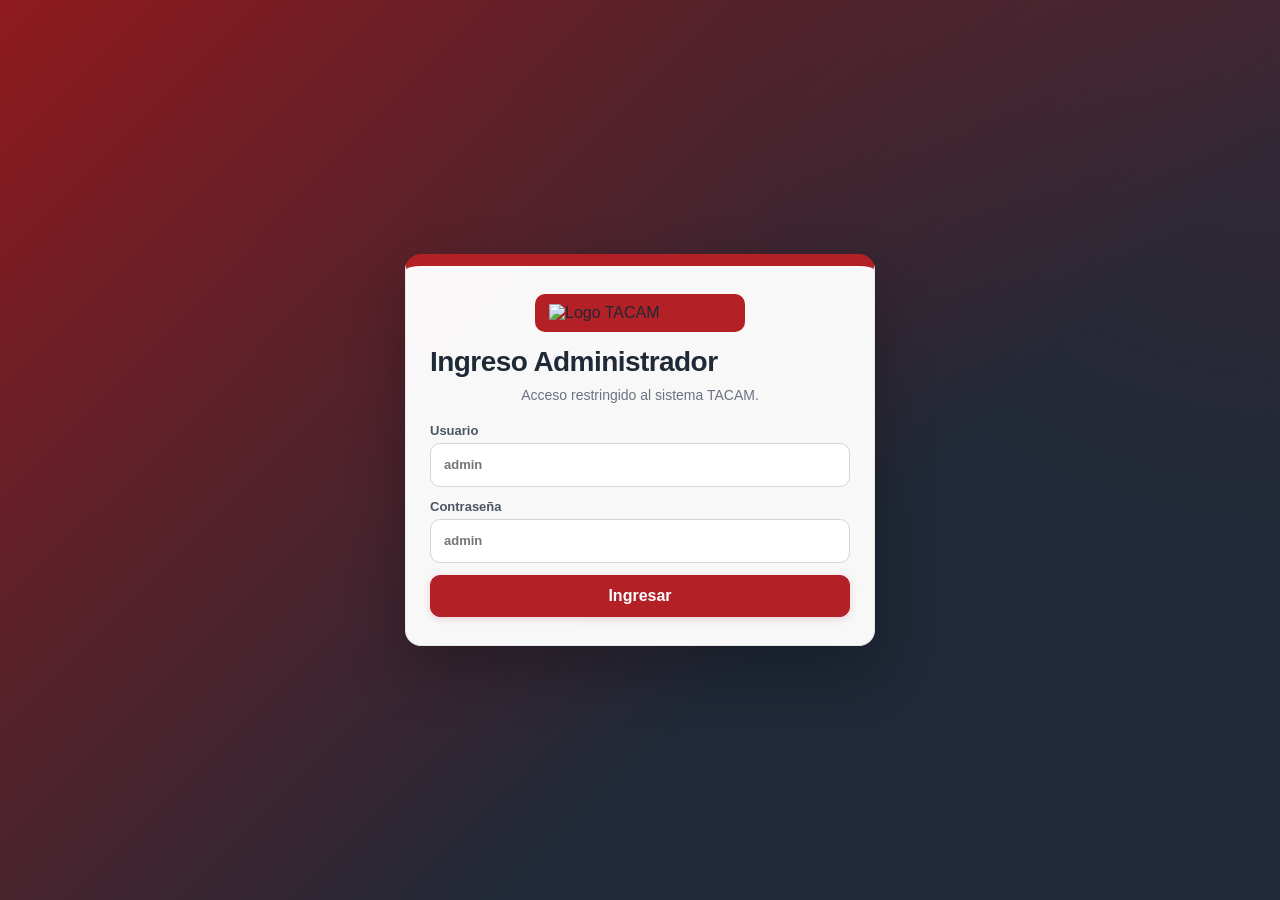
==== index.html @ b2a4c937 "Restringir contactos visitados para abogadas y usar duración manual" ====
<!doctype html>
<html lang="es">
<head>
  <meta charset="UTF-8" />
  <meta name="viewport" content="width=device-width, initial-scale=1.0" />
  <meta name="theme-color" content="#b21f3a" />
  <link rel="manifest" href="manifest.webmanifest" />
  <link rel="icon" type="image/svg+xml" href="assets/logo-color.svg" />
  <link rel="shortcut icon" href="assets/logo-color.svg" />
  <link rel="apple-touch-icon" href="assets/logo-color.svg" />
  <title>TACAM | Reservas Oficina Jurídica</title>
  <link rel="stylesheet" href="styles.css" />
</head>
<body>
  <section id="login-screen" class="login-screen">
    <div class="login-panel">
      <img src="https://tacam.cl/wp-content/uploads/2023/11/logo-tacam-1-registrad-blancoo_.png" alt="Logo TACAM" class="brand-logo" />
      <h2 class="brand-title"><span>Ingreso Administrador</span></h2>
      <p>Acceso restringido al sistema TACAM.</p>
      <form id="login-form" class="grid">
        <label>Usuario <input name="username" required autocomplete="username" placeholder="admin" /></label>
        <label>Contraseña <input name="password" type="password" required autocomplete="current-password" placeholder="admin" /></label>
        <button type="submit">Ingresar</button>
      </form>
      <p id="login-error" class="login-error" hidden>Credenciales inválidas. Usa admin/admin.</p>
    </div>
  </section>

  <div id="app-shell" hidden>
    <header class="topbar">
      <img src="https://tacam.cl/wp-content/uploads/2023/11/logo-tacam-1-registrad-blancoo_.png" alt="Logo TACAM" class="brand-logo" />
      <div>
        <h1 class="brand-title white"><span>Sistema de Reservas</span></h1>
        <p>Reserva de personas para atención en oficina de abogados</p>
        <span class="version-badge">Versión 4</span>
      </div>
      <div class="header-clock" aria-live="polite">
        <small>Hora local Chile</small>
        <strong id="chile-clock">--:--:--</strong>
        <small id="sync-indicator" class="sync-indicator">Sincronización: pendiente</small>
      </div>
    </header>

    <main>
      <nav class="module-tabs" aria-label="Módulos TACAM">
        <button type="button" class="module-tab active" data-module-tab="create">Ingreso de Contacto</button>
        <button type="button" class="module-tab" data-module-tab="agenda">Agendamiento</button>
        <button type="button" class="module-tab" data-module-tab="bookings">Contratos / No contratados</button>
        <button type="button" class="module-tab" data-module-tab="prison-visits">Visitas a la Cárcel</button>
        <button type="button" class="module-tab" data-module-tab="imputados">Imputados / No imputados</button>
        <button type="button" class="module-tab" data-module-tab="lawyers">Perfiles de Abogados</button>
        <button type="button" class="module-tab" data-module-tab="reports">Reportes y Gráficos</button>
        <button type="button" class="module-tab" data-module-tab="clients">Editar Contactos</button>
      </nav>

      <section class="card module-panel active" data-module-panel="create">
        <h2>Base de datos</h2>
        <h3>1) Guardar datos</h3>
        <form id="client-form" class="grid">
          <label>Nombre de la persona <input name="name" required /></label>
          <label>RUT <input name="rut" required placeholder="12.345.678-9" maxlength="12" /></label>
          <label>Teléfono <input name="phone" placeholder="+56912345678" maxlength="12" /></label>
          <label>Correo <input name="email" type="email" placeholder="contacto@correo.com" /></label>
          <label class="full">Dirección <input name="address" required placeholder="Calle, número, comuna..." /></label>
          <label>Situación
            <select name="imputadoStatus" required>
              <option value="no_imputado">No imputado</option>
              <option value="imputado">Imputado</option>
            </select>
          </label>
          <label class="imputado-prison-field" hidden>¿Está en la cárcel?
            <select name="inPrison">
              <option value="no">No</option>
              <option value="si">Sí</option>
            </select>
          </label>
          <label class="imputado-module-field" hidden>Módulo
            <input name="imputadoModule" placeholder="Ej: Módulo 12" />
          </label>
          <p class="full representative-create-field muted" hidden><strong>Agregar representante</strong></p>
          <label class="representative-create-field" hidden>Nombre representante <input name="representativeName" /></label>
          <label class="representative-create-field" hidden>Apellido representante <input name="representativeLastName" /></label>
          <label class="representative-create-field" hidden>RUT representante <input name="representativeRut" maxlength="12" placeholder="12.345.678-9" /></label>
          <label class="representative-create-field" hidden>Teléfono representante <input name="representativePhone" maxlength="12" placeholder="+56912345678" /></label>
          <label class="representative-create-field" hidden>Correo representante <input name="representativeEmail" type="email" placeholder="representante@correo.com" /></label>
          <label class="representative-create-field" hidden>Modulo <input name="representativeModulo" /></label>
          <label class="full representative-create-field" hidden>Dirección representante <input name="representativeAddress" /></label>
          <button type="submit">Guardar datos</button>
        </form>

        <div class="table-wrap">
          <table>
            <thead><tr><th>Nombre</th><th>RUT</th><th>Teléfono</th><th>Correo</th><th>Dirección</th><th>Situación</th><th>Representante</th></tr></thead>
            <tbody id="clients-body"></tbody>
          </table>
        </div>
        <button id="clients-show-more" type="button" class="switch-btn" hidden>Mostrar más</button>

        <h3>2) Agendar desde contactos guardados</h3>
        <form id="booking-form" class="grid">
          <label class="full">Buscar contacto
            <input id="client-search" placeholder="Buscar por nombre, RUT o teléfono..." />
          </label>
          <div id="client-search-results" class="search-results full" aria-live="polite"></div>
          <p id="client-selected-label" class="muted full">Contacto seleccionado: ninguno</p>
          <input id="client-id-selected" name="clientId" type="hidden" required />
          <label>Nombre contacto <input id="selected-client-name" readonly placeholder="Se completa al seleccionar contacto" /></label>
          <label>RUT contacto <input id="selected-client-rut" readonly /></label>
          <label>Teléfono contacto <input id="selected-client-phone" readonly /></label>
          <label>Correo contacto <input id="selected-client-email" readonly /></label>
          <label class="full">Dirección contacto <input id="selected-client-address" readonly /></label>
          <label>Situación
            <select name="bookingImputadoStatus" required>
              <option value="no_imputado">No imputado</option>
              <option value="imputado">Imputado</option>
            </select>
          </label>
          <label class="booking-imputado-prison-field" hidden>¿Está en la cárcel?
            <select name="bookingInPrison">
              <option value="no">No</option>
              <option value="si">Sí</option>
            </select>
          </label>
          <label class="representative-booking-field" hidden>Nombre representante <input name="bookingRepresentativeName" /></label>
          <label class="representative-booking-field" hidden>Apellido representante <input name="bookingRepresentativeLastName" /></label>
          <label class="representative-booking-field" hidden>RUT representante <input name="bookingRepresentativeRut" maxlength="12" placeholder="12.345.678-9" /></label>
          <label class="representative-booking-field" hidden>Teléfono representante <input name="bookingRepresentativePhone" maxlength="12" placeholder="+56912345678" /></label>
          <label class="representative-booking-field" hidden>Correo representante <input name="bookingRepresentativeEmail" type="email" placeholder="representante@correo.com" /></label>
          <label class="full representative-booking-field" hidden>Dirección representante <input name="bookingRepresentativeAddress" /></label>
          <label class="representative-booking-field" hidden>Modulo <input name="modulo" /></label>
          <label>Materia
            <select name="matter" required>
              <option value="">Seleccione materia</option>
              <option value="Familia">Familia</option>
              <option value="Penal">Penal</option>
              <option value="Policía local">Policía local</option>
            </select>
          </label>
          <label>Fecha de reserva <input name="date" type="date" required /></label>
          <label>Hora de reserva <input name="time" type="time" required /></label>
          <label>Abogado asignado
            <select name="assignedTo">
              <option value="">Seleccione</option>
            </select>
          </label>
          <label class="full checkbox-inline consent-box">
            <input name="hiredLawyer" type="checkbox" checked /> Contrató abogada (si se desmarca, pasa a no contratados)
          </label>
          <label class="full">Motivo de consulta <textarea name="notes" rows="3" placeholder="Detalle del caso..."></textarea></label>
          <label class="full checkbox-inline consent-box">
            <input name="notificationsConsent" type="checkbox" /> Contacto consiente el recibir mensajes de WhatsApp y correos.
          </label>
          <button type="submit">Guardar reserva</button>
        </form>
      </section>

      <section class="card module-panel" data-module-panel="imputados">
        <h2>Módulo de Imputados y No imputados</h2>
        <p class="muted">Gestiona imputado/no imputado, representante, cambio de abogada/estado y acceso rápido para agendar visita.</p>
        <h3>Imputados</h3>
        <div class="table-wrap">
          <table>
            <thead><tr><th>Contacto</th><th>Tipo</th><th>Representante</th><th>Contrató</th><th>Visita cárcel</th><th>Abogada</th><th>Estado</th><th>Acciones</th></tr></thead>
            <tbody id="imputados-body"></tbody>
          </table>
        </div>
        <h3>No imputados</h3>
        <div class="table-wrap">
          <table>
            <thead><tr><th>Contacto</th><th>Tipo</th><th>Representante</th><th>Contrató</th><th>Visita cárcel</th><th>Abogada</th><th>Estado</th><th>Acciones</th></tr></thead>
            <tbody id="no-imputados-body"></tbody>
          </table>
        </div>
        <h3>En la cárcel</h3>
        <div class="table-wrap">
          <table>
            <thead><tr><th>Contacto</th><th>Módulo</th><th>Representante</th><th>Seleccionar representante</th><th>Acciones</th></tr></thead>
            <tbody id="prison-imputados-body"></tbody>
          </table>
        </div>
      </section>

      <section class="card module-panel" data-module-panel="clients">
        <h2>Editar datos de contacto</h2>
        <form id="client-edit-form" class="grid">
          <label class="full">Contacto
            <select id="client-edit-select" name="clientId" required>
              <option value="">Seleccione un contacto</option>
            </select>
          </label>
          <label>Nombre <input name="name" required /></label>
          <label>RUT <input name="rut" required maxlength="12" /></label>
          <label>Teléfono <input name="phone" maxlength="12" /></label>
          <label>Correo <input name="email" type="email" /></label>
          <label class="full">Dirección <input name="address" required /></label>
          <label>Situación
            <select name="imputadoStatus" required>
              <option value="no_imputado">No imputado</option>
              <option value="imputado">Imputado</option>
            </select>
          </label>
         <label class="imputado-prison-field" hidden>
  ¿Está en la cárcel?
  <select name="inPrison">
    <option value="no">No</option>
    <option value="si">Sí</option>
  </select>
</label>

<label class="imputado-module-field" hidden>
  Módulo
  <input name="imputadoModule" placeholder="Ej: Módulo 12" />
</label>
          <label class="representative-edit-field" hidden>Nombre representante <input name="representativeName" /></label>
          <label class="representative-edit-field" hidden>Apellido representante <input name="representativeLastName" /></label>
          <label class="representative-edit-field" hidden>RUT representante <input name="representativeRut" maxlength="12" placeholder="12.345.678-9" /></label>
          <label class="representative-edit-field" hidden>Teléfono representante <input name="representativePhone" maxlength="12" placeholder="+56912345678" /></label>
          <label class="representative-edit-field" hidden>Correo representante <input name="representativeEmail" type="email" placeholder="representante@correo.com" /></label>
          <label class="representative-edit-field" hidden>Modulo <input name="representativeModulo" /></label>
          <label class="full representative-edit-field" hidden>Dirección representante <input name="representativeAddress" /></label>
          <label class="full checkbox-inline consent-box">
            <input name="hiredLater" type="checkbox" /> Este contacto no contrató al inicio y ahora sí contrató
          </label>
          <label>Abogada (si contrató después)
            <select name="assignedTo">
              <option value="">No asignado aún</option>
            </select>
          </label>
          <button type="submit">Guardar cambios contacto</button>
          <button id="delete-client-btn" type="button" class="switch-btn">Borrar contacto</button>
        </form>
      </section>

      <section class="card module-panel" data-module-panel="bookings">
        <h2>Contratos / No contratados</h2>
        <p class="muted">WhatsApp de notificación TACAM: <strong>+56987591312</strong></p>
        <h3>No contratados</h3>
        <div class="report-actions">
          <button id="remarketing-email-all" type="button">Enviar correo a todos</button>
        </div>
        <div class="table-wrap">
          <table>
            <thead><tr><th>Fecha creación</th><th>Persona</th><th>Representante</th><th>Materia</th><th>Teléfono</th><th>Cita</th><th>Abogado</th><th>Estado</th><th>Gestión</th><th>Remarketing</th></tr></thead>
            <tbody id="bookings-body"></tbody>
          </table>
        </div>
        <h3>Contratados</h3>
        <div class="table-wrap">
          <table>
            <thead><tr><th>Fecha creación</th><th>Persona</th><th>Materia</th><th>Teléfono</th><th>Cita</th><th>Abogada</th><th>Estado</th><th>Gestión</th></tr></thead>
            <tbody id="hired-body"></tbody>
          </table>
        </div>
      </section>

      <section class="card module-panel" data-module-panel="agenda">
        <h2>Agenda por Abogado</h2>
        <div class="calendar-controls">
          <label>Filtrar por abogado
            <select id="lawyer-filter">
              <option value="">Todos</option>
              <option value="Daniela Sierra">Daniela Sierra</option>
              <option value="Natalie Gómez">Natalie Gómez</option>
              <option value="Camila Vásquez">Camila Vásquez</option>
              <option value="Carolina Contreras">Carolina Contreras</option>
            </select>
          </label>
          <label>Mes
            <input id="agenda-month" type="month" />
          </label>
        </div>
        <div id="agenda-color-legend" class="calendar-legend"></div>
        <p class="muted">Tip: puedes arrastrar y soltar una cita a otro día para reagendar.</p>
        <div id="agenda-calendar" class="calendar"></div>

        <div class="table-wrap">
          <table>
            <thead><tr><th>Persona</th><th>Materia</th><th>Cita</th><th>Motivo</th><th>Estado</th><th>Contrato servicio</th></tr></thead>
            <tbody id="agenda-body"></tbody>
          </table>
        </div>
      </section>

      <section class="card module-panel" data-module-panel="prison-visits">
        <div class="section-heading">
          <div>
            <h2>Visitas a la Cárcel</h2>
            <p class="muted">Calendario exclusivo para la materia Visita a la Cárcel, con recordatorios por WhatsApp y correo.</p>
          </div>
          <label>Filtrar abogada
            <select id="prison-lawyer-filter">
              <option value="">Todas</option>
            </select>
          </label>
          <label>Mes
            <input id="prison-month" type="month" />
          </label>
        </div>
        <form id="prison-booking-form" class="grid">
          <label class="full">Buscar contacto
            <input id="prison-client-search" autocomplete="off" placeholder="Buscar por nombre, RUT, teléfono o módulo..." />
          </label>
          <div id="prison-client-search-results" class="search-results full" aria-live="polite"></div>
          <p id="prison-client-selected-label" class="muted full">Contacto seleccionado: ninguno</p>
          <label class="full" hidden>Contacto
            <select name="clientId" required>
              <option value="">Seleccione contacto</option>
            </select>
          </label>
          <label>Módulo
            <input id="prison-client-module" name="prisonModule" placeholder="Se completa automáticamente si el contacto ya tiene módulo" />
          </label>
          <label>Abogada
            <select name="assignedTo">
              <option value="">Seleccione abogada</option>
            </select>
          </label>
          <label>Fecha <input name="date" type="date" required /></label>
          <label>Hora <input name="time" type="time" required /></label>
          <label class="full">Detalle <textarea name="notes" rows="2" placeholder="Detalle de la visita..."></textarea></label>
          <label class="full checkbox-inline consent-box">
            <input name="notificationsConsent" type="checkbox" checked /> Contacto consiente el recibir mensajes de WhatsApp y correos.
          </label>
          <div class="full">
            <button type="submit">Agendar visita a la cárcel</button>
          </div>
        </form>
        <div id="prison-calendar-legend" class="calendar-legend"></div>
        <div id="prison-calendar" class="calendar"></div>
        <div id="prison-visited-section">
          <h3>Contactos visitados</h3>
          <div class="table-wrap">
            <table>
              <thead><tr><th>Abogada</th><th>Persona</th><th>Fecha</th><th>Hora</th><th>Estado</th><th>Asistencia</th><th>Duración visita</th><th>Recordatorios</th></tr></thead>
              <tbody id="prison-visits-body"></tbody>
            </table>
          </div>
        </div>

        <div class="gendarmeria-banner">
          <strong>Envío manual a Gendarmería</strong>
          <p class="muted">Se listan automáticamente las personas con visita para mañana. Puedes seleccionar una o varias para enviar manualmente.</p>
          <div class="gendarmeria-recipients">
            <p class="muted">Selecciona correos institucionales para este envío:</p>
            <label><input type="checkbox" data-gendarmeria-recipient value="Omar.sepulveda@gendarmeria.cl" checked /> Omar.sepulveda@gendarmeria.cl (Cárcel Hombre)</label>
            <label><input type="checkbox" data-gendarmeria-recipient value="tije.cpfantofagasta@gendarmeria.cl" checked /> tije.cpfantofagasta@gendarmeria.cl (Cárcel Mujeres)</label>
            <label><input type="checkbox" data-gendarmeria-recipient value="claudia.lizama@gendarmeria.cl" checked /> claudia.lizama@gendarmeria.cl (Cárcel Mujeres)</label>
            <label class="full">Correo de prueba (opcional)
              <input id="gendarmeria-test-email" type="email" placeholder="nombre@dominio.com" autocomplete="email" />
            </label>
          </div>
          <label class="full">Visitas seleccionables
            <select id="gendarmeria-visit-select" multiple size="7"></select>
          </label>
          <div class="gendarmeria-banner-actions">
            <button id="preview-gendarmeria-email" type="button" class="switch-btn">Previsualizar correo</button>
            <button id="send-gendarmeria-email" type="button">Enviar a Gendarmería</button>
          </div>
        </div>
      </section>

      <section class="card module-panel" data-module-panel="lawyers">
        <h2>Perfiles de Abogados</h2>
        <form id="lawyer-form" class="grid">
          <label>Nombre completo <input name="name" required /></label>
          <label>Correo (usuario) <input name="email" type="email" required placeholder="abogada@tacam.cl" /></label>
          <label>Especialidad <input name="specialty" /></label>
          <label>WhatsApp <input name="phone" placeholder="+569..." /></label>
          <label class="full">Foto de perfil <input name="photo" type="file" accept="image/*" required /></label>
          <button type="submit">Guardar perfil</button>
        </form>
        <div id="lawyer-list" class="lawyer-grid"></div>

        <h3>Calendario General de Abogadas</h3>
        <div class="calendar-controls">
          <label>Ver agenda de
            <select id="lawyer-calendar-filter">
              <option value="">Todas</option>
            </select>
          </label>
          <label>Mes
            <input id="lawyer-calendar-month" type="month" />
          </label>
          <label class="checkbox-inline">
            <input id="shared-only" type="checkbox" /> Solo horarios compartidos (más de una abogada)
          </label>
        </div>
        <div id="lawyer-calendar-legend" class="calendar-legend"></div>
        <p class="muted">Tip: usa drag &amp; drop para mover reuniones de día.</p>
        <div id="lawyer-calendar" class="calendar"></div>

        <h3>Creador de Perfil (Permisos)</h3>
        <form id="profile-form" class="grid">
          <label>Nombre <input name="name" required /></label>
          <label>Usuario <input name="username" required /></label>
          <label>Contraseña <input name="password" type="password" required /></label>
          <label>RUT <input name="rut" maxlength="12" placeholder="12.345.678-9" /></label>
          <label>Correo <input name="email" type="email" placeholder="abogada@tacam.cl" /></label>
          <label>WhatsApp <input name="phone" maxlength="12" placeholder="+56912345678" /></label>
          <label>Especialidad <input name="specialty" placeholder="Penal, familia..." /></label>
          <label>Rol
            <select name="role" required>
              <option value="">Seleccione</option>
              <option value="Admin">Admin</option>
              <option value="Recepción">Recepción</option>
              <option value="Abogada">Abogada</option>
            </select>
          </label>
          <fieldset class="full permissions-box">
            <legend>Permisos (marcar/tickear)</legend>
            <label><input type="checkbox" name="permBookings" /> Reservas</label>
            <label><input type="checkbox" name="permAgenda" /> Agenda</label>
            <label><input type="checkbox" name="permLawyers" /> Abogadas</label>
            <label><input type="checkbox" name="permReports" /> Estadísticas</label>
          </fieldset>
          <button type="submit">Crear / Actualizar perfil</button>
        </form>
        <div id="profile-list"></div>
        <button id="profile-show-more" type="button" class="switch-btn" hidden>Mostrar todos</button>
      </section>

      <section class="card module-panel" data-module-panel="reports">
        <h2>Reportes de Atenciones</h2>
        <p class="muted">Visualiza métricas generales y separadas por abogada. Puedes descargar los datos en formato Excel (CSV).</p>
        <label>Filtrar internas por abogada
          <select id="report-lawyer-filter">
            <option value="">Todas</option>
          </select>
        </label>

        <div class="report-grid">
          <article class="report-card">
            <h3>Ranking de visitas a la cárcel por abogada</h3>
            <div id="prison-lawyer-ranking" class="ranking-list-card"></div>
          </article>
          <article class="report-card">
            <h3>Visitas a la Cárcel por abogada</h3>
            <canvas id="prison-stats-chart" width="1200" height="420"></canvas>
            <button type="button" class="print-chart-btn" data-print-chart="prison-stats-chart">Imprimir gráfico</button>
          </article>
          <article class="report-card">
            <h3>Visitas por interna (abogada seleccionada)</h3>
            <canvas id="prison-person-chart" width="1200" height="420"></canvas>
            <button type="button" class="print-chart-btn" data-print-chart="prison-person-chart">Imprimir gráfico</button>
          </article>
        </div>

        <div class="report-actions">
          <button type="button" id="download-general-report">Descargar reporte general (Excel/CSV)</button>
          <button type="button" id="download-lawyer-report">Descargar reporte por abogada (Excel/CSV)</button>
          <button type="button" id="download-bookings-report">Descargar detalle completo de leads (Excel/CSV)</button>
          <button type="button" id="download-backup-json">Guardar respaldo completo (JSON)</button>
          <button type="button" id="restore-backup-json">Cargar respaldo (JSON)</button>
          <input id="restore-backup-input" type="file" accept="application/json" hidden />
        </div>
      </section>

      <footer class="footer-sign">
        <img src="https://tacam.cl/wp-content/uploads/2023/11/logo-tacam-1-registrad-blancoo_.png" alt="Logo TACAM" class="footer-logo" />
        <span><strong>TACAM</strong> · Desarrollo por <strong>Agencia Digital</strong></span>
      </footer>
    </main>
  </div>

  <script src="delivery-core.js"></script>
  <script src="app.js"></script>
  <script src="register-sw.js"></script>
  <div id="toast" class="toast" hidden aria-live="polite"></div>
  <div id="save-popup" class="save-popup" hidden aria-live="polite" aria-atomic="true">
    <div class="save-popup-card">
      <strong>✅ Guardado</strong>
      <p id="save-popup-message">Datos guardados correctamente.</p>
      <button id="save-popup-ok" type="button" class="switch-btn primary">OK</button>
    </div>
  </div>
</body>
</html>
---- styles.css ----
:root {
  --bg: #F4F6F8;
  --surface: #FFFFFF;
  --text: #1F2937;
  --text-soft: #6B7280;
  --line: #E5E7EB;
  --accent: #B32025;
  --success: #16A34A;
  --warning: #D97706;
  --danger: #DC2626;
  --sidebar: #111827;
  --sidebar-soft: #374151;
  --shadow-sm: 0 2px 8px rgba(15, 23, 42, .05);
  --shadow-md: 0 8px 20px rgba(15, 23, 42, .08);
}

* { box-sizing: border-box; }
[hidden] { display: none !important; }

body {
  margin: 0;
  font-family: "Avenir Next", "Segoe UI", Inter, Roboto, Arial, sans-serif;
  color: var(--text);
  background: var(--bg);
}

/* ===== Login ===== */
.login-screen {
  position: fixed;
  inset: 0;
  z-index: 1000;
  display: grid;
  place-items: center;
  padding: 24px;
  background: radial-gradient(circle at top right, rgba(179,32,37,.18), transparent 35%), linear-gradient(135deg, #8F1A1E, #1F2937 65%);
}

.login-panel {
  width: min(470px, 100%);
  min-height: auto;
  display: block;
  border: 1px solid var(--line);
  border-top: 12px solid var(--accent);
  border-radius: 16px;
  background: rgba(255,255,255,.97);
  box-shadow: 0 24px 56px rgba(0,0,0,.26);
  padding: 28px 24px;
}

.login-panel img {
  width: 210px;
  display: block;
  margin: 0 auto 14px;
  background: var(--accent);
  border-radius: 10px;
  padding: 10px 14px;
}

.login-panel h2,
.login-panel p { text-align: center; margin: 0; }
.login-panel h2 { margin-bottom: 8px; font-size: 28px; letter-spacing: -.02em; }
.login-panel p { color: var(--text-soft); margin-bottom: 20px; font-size: 14px; }
.login-error { color: var(--danger); font-weight: 700; }

/* ===== App Shell ===== */
#app-shell { min-height: 100vh; }

.topbar {
  margin-left: 240px;
  padding: 14px 20px;
  display: flex;
  align-items: center;
  gap: 12px;
  background: var(--surface);
  border-bottom: 1px solid var(--line);
  box-shadow: var(--shadow-sm);
}

.topbar img {
  display: none;
}

.topbar h1 { margin: 0; font-size: 20px; font-weight: 700; }
.topbar p { margin: 4px 0 0; color: var(--text-soft); font-size: 13px; }

.brand-title { display: flex; align-items: center; gap: 0; }
.brand-title span { display: block; }
.brand-title img { height: 32px; width: auto; }

.version-badge {
  display: inline-block;
  margin-top: 8px;
  padding: 4px 10px;
  border-radius: 999px;
  border: 1px solid var(--line);
  background: #F9FAFB;
  color: #4B5563;
  font-size: 11px;
  font-weight: 700;
}

.header-clock { margin-left: auto; display: flex; flex-direction: column; align-items: flex-end; gap: 2px; }
.header-clock small { font-size: 11px; color: var(--text-soft); }
.header-clock strong { font-size: 19px; color: var(--text); }

.sync-indicator {
  margin-top: 4px;
  padding: 3px 8px;
  border-radius: 999px;
  font-size: 11px;
  font-weight: 700;
  background: #EEF2F7;
  color: #374151;
}
.sync-indicator.ok { background: #DCFCE7; color: #166534; }
.sync-indicator.syncing { background: #FEF3C7; color: #92400E; }
.sync-indicator.error { background: #FEE2E2; color: #991B1B; }

main {
  margin: 0;
  padding: 24px 26px 28px 272px;
}

/* ===== Sidebar ===== */
.module-tabs {
  position: fixed;
  left: 0;
  top: 0;
  bottom: 0;
  width: 240px;
  overflow: auto;
  padding: 86px 10px 14px;
  display: grid;
  align-content: start;
  gap: 8px;
  background: var(--sidebar);
  border-right: 1px solid rgba(255,255,255,.08);
}

.module-tabs::before {
  content: "TACAM\ASISTEMA LEGAL";
  white-space: pre;
  margin: -68px 4px 12px;
  padding: 74px 12px 10px;
  border-radius: 10px;
  color: #F9FAFB;
  border: 1px solid rgba(255,255,255,.14);
  background-color: rgba(255,255,255,.02);
  background-image: url('https://tacam.cl/wp-content/uploads/2023/11/logo-tacam-1-registrad-blancoo_.png');
  background-repeat: no-repeat;
  background-size: 120px auto;
  background-position: 10px 10px;
  font-size: 14px;
  font-weight: 700;
  line-height: 1.25;
}

.module-tab {
  text-align: left;
  border: 1px solid transparent;
  background: transparent;
  color: #D1D5DB;
  border-radius: 10px;
  padding: 10px 11px;
  font-weight: 600;
  font-size: 14px;
}
.module-tab:hover { background: rgba(255,255,255,.06); }
.module-tab.active {
  color: #fff;
  background: rgba(179, 32, 37, .18);
  border-color: rgba(179, 32, 37, .45);
}

.module-panel { display: none; }
.module-panel.active {
  display: grid;
  gap: 14px;
  align-content: start;
}

/* ===== Content ===== */
.card {
  background: var(--surface);
  border: 1px solid var(--line);
  border-radius: 14px;
  padding: 22px;
  margin-bottom: 0;
  box-shadow: var(--shadow-sm);
}

h2 { margin: 0 0 12px; font-size: clamp(30px, 2.2vw, 36px); line-height: 1.15; letter-spacing: -.02em; }
h3 { margin-top: 6px; letter-spacing: -.01em; font-size: 24px; }

.section-heading {
  display: flex;
  justify-content: space-between;
  align-items: end;
  gap: 12px;
  flex-wrap: wrap;
  margin-bottom: 12px;
}

.grid { display: grid; grid-template-columns: repeat(auto-fit, minmax(220px, 1fr)); gap: 12px; }
.full { grid-column: 1 / -1; }

label {
  display: flex;
  flex-direction: column;
  gap: 5px;
  font-size: 13px;
  color: #4B5563;
  font-weight: 600;
}

input, textarea, select, button {
  font: inherit;
  border: 1px solid #D1D5DB;
  border-radius: 10px;
  background: #fff;
  color: #111827;
  padding: 11px 13px;
}

input, select { min-height: 44px; }

input:focus, textarea:focus, select:focus {
  outline: none;
  border-color: #9CA3AF;
  box-shadow: 0 0 0 3px rgba(156,163,175,.2);
}

button {
  cursor: pointer;
  font-weight: 700;
  background: var(--accent);
  border-color: var(--accent);
  color: #fff;
  transition: transform .12s ease, box-shadow .18s ease, background .18s ease;
  box-shadow: 0 2px 8px rgba(179,32,37,.18);
}
button:hover { background: #991B1F; border-color: #991B1F; transform: translateY(-1px); box-shadow: 0 8px 16px rgba(179,32,37,.20); }
button:disabled { opacity: .7; cursor: not-allowed; }

.switch-btn {
  border-radius: 999px;
  padding: 6px 10px;
  font-size: 12px;
  margin: 2px;
  background: #fff;
  color: #374151;
  border: 1px solid #D1D5DB;
}
.switch-btn:hover { background: #F9FAFB; }
.switch-btn.primary { background: var(--accent); border-color: var(--accent); color: #fff; }

.checkbox-inline { flex-direction: row; align-items: center; gap: 8px; font-size: 13px; color: #334155; }
.consent-box { background: #F9FAFB; border: 1px solid var(--line); border-radius: 10px; padding: 10px 12px; }

/* ===== Table ===== */
.table-wrap {
  overflow: auto;
  border: 1px solid var(--line);
  border-radius: 12px;
  background: #fff;
}

table { width: 100%; border-collapse: collapse; }
th, td {
  padding: 12px 11px;
  border-bottom: 1px solid #F1F5F9;
  text-align: left;
  font-size: 13px;
  vertical-align: top;
}

tbody tr:hover { background: #FAFBFC; }

th {
  background: #F9FAFB;
  color: #4B5563;
  font-weight: 700;
  position: sticky;
  top: 0;
  z-index: 1;
}

.badge { font-size: 12px; font-weight: 700; padding: 4px 9px; border-radius: 999px; display: inline-block; }
.badge.nueva { background: #FEE2E2; color: #9F1239; }
.badge.confirmada { background: #FEF3C7; color: #92400E; }
.badge.atendida { background: #DCFCE7; color: #166534; }
.badge.cancelada { background: #E5E7EB; color: #374151; }

/* ===== Cards / lists ===== */
.lawyer-grid { margin-top: 12px; display: grid; grid-template-columns: repeat(auto-fit, minmax(260px, 1fr)); gap: 12px; }
.lawyer-card {
  border: 1px solid var(--line);
  border-radius: 12px;
  background: #FCFCFD;
  padding: 10px;
  display: flex;
  gap: 10px;
  align-items: center;
}
.lawyer-card img { width: 74px; height: 74px; border-radius: 10px; object-fit: cover; border: 1px solid #E2E8F0; }
.lawyer-card-content { display: grid; gap: 6px; min-width: 0; }
.lawyer-card-content h3 { margin: 0; color: #1E293B; font-size: 16px; }
.lawyer-info { display: grid; gap: 4px; background: #fff; padding: 8px; border: 1px solid #E2E8F0; border-radius: 8px; }
.lawyer-info p { margin: 0; font-size: 12px; color: #4B5563; line-height: 1.35; }
.lawyer-stats { margin: 8px 0 0; padding-left: 18px; color: #4B5563; font-size: 13px; display: grid; gap: 2px; }

#profile-list { margin-top: 12px; }
.profile-simple-list { margin: 0; padding-left: 18px; display: grid; gap: 8px; color: #374151; font-size: 14px; }
.profile-simple-list li { line-height: 1.35; }
#profile-show-more { margin-top: 8px; }

.permissions-box {
  border: 1px solid #E2E8F0;
  border-radius: 10px;
  padding: 10px;
  display: grid;
  grid-template-columns: repeat(auto-fit, minmax(180px, 1fr));
  gap: 8px;
  background: #fff;
}
.permissions-box label { flex-direction: row; align-items: center; gap: 6px; }

.search-results { display: grid; gap: 6px; margin-top: -4px; }
.search-result-item {
  padding: 9px 10px;
  border: 1px solid #CBD5E1;
  border-radius: 8px;
  background: #fff;
  color: #0F172A;
  cursor: pointer;
  font-size: 13px;
  text-align: left;
}
.search-result-item:hover { background: #F9FAFB; }

/* ===== Calendar / reports ===== */
.calendar-controls { display: grid; grid-template-columns: repeat(auto-fit, minmax(180px, 1fr)); gap: 10px; align-items: end; margin-bottom: 10px; }
.calendar-legend { display: flex; flex-wrap: wrap; gap: 8px; margin: 10px 0; }
.legend-item { display: inline-flex; align-items: center; gap: 6px; padding: 5px 8px; border: 1px solid #E2E8F0; border-radius: 999px; background: #fff; font-size: 12px; }
.legend-dot { width: 10px; height: 10px; border-radius: 50%; }

.calendar {
  display: grid;
  grid-template-columns: repeat(7, minmax(0, 1fr));
  border: 1px solid #E2E8F0;
  border-radius: 12px;
  overflow: hidden;
  background: #fff;
  margin-bottom: 12px;
}
.calendar-head { padding: 8px; background: #F9FAFB; color: #4B5563; font-size: 12px; font-weight: 700; text-align: center; border-bottom: 1px solid #E2E8F0; }
.calendar-day { min-height: 120px; padding: 6px; border-right: 1px solid #F1F5F9; border-bottom: 1px solid #F1F5F9; background: #fff; }
.calendar-day.drag-over { background: #FEE2E2; outline: 1px dashed var(--accent); outline-offset: -1px; }
.calendar-day:nth-child(7n) { border-right: 0; }
.calendar-day.muted { background: #FAFAFA; }
.day-number { font-size: 12px; font-weight: 700; color: #374151; margin-bottom: 6px; }
.calendar-event {
  display: block;
  font-size: 11px;
  line-height: 1.25;
  padding: 4px 5px;
  border-radius: 6px;
  background: #fff;
  border-left: 3px solid var(--accent);
  margin-bottom: 5px;
  box-shadow: none;
  cursor: grab;
}
.calendar-event:active { cursor: grabbing; }
.calendar-empty { grid-column: 1/-1; padding: 14px; text-align: center; color: var(--text-soft); }

.report-grid { display: block; margin-top: 10px; }
.report-grid .report-card { width: 100%; margin-bottom: 12px; }
.report-grid .report-card:last-child { margin-bottom: 0; }
.report-card { border: 1px solid #E2E8F0; border-radius: 12px; background: #fff; padding: 12px; }
.report-card h3 { margin: 0 0 8px; }
.report-card canvas { width: 100%; min-height: 360px; display: block; background: #FCFCFD; border: 1px solid #E2E8F0; border-radius: 8px; }
.print-chart-btn { margin-top: 10px; }

.ranking-list-card { display: flex; flex-direction: column; gap: 14px; background: #FCFCFD; border: 1px solid #E2E8F0; border-radius: 12px; padding: 14px; }
.ranking-row { display: grid; grid-template-columns: 36px 1fr auto; gap: 10px; align-items: center; }
.ranking-position { font-weight: 700; font-size: 26px; color: #6B7280; text-align: center; }
.ranking-main { display: flex; flex-direction: column; gap: 8px; }
.ranking-name { font-weight: 700; font-size: 20px; color: #1F2937; }
.ranking-track { height: 14px; border-radius: 999px; background: #E5E7EB; overflow: hidden; }
.ranking-fill { height: 100%; border-radius: 999px; }
.ranking-fill.high { background: #16A34A; }
.ranking-fill.mid { background: #D97706; }
.ranking-fill.low { background: #DC2626; }
.ranking-badge { min-width: 42px; padding: 6px 10px; border-radius: 999px; font-weight: 700; text-align: center; font-size: 18px; }
.ranking-badge.high { color: #166534; background: #DCFCE7; border: 1px solid #BBF7D0; }
.ranking-badge.mid { color: #92400E; background: #FEF3C7; border: 1px solid #FDE68A; }
.ranking-badge.low { color: #991B1B; background: #FEE2E2; border: 1px solid #FECACA; }

.report-actions { display: flex; flex-wrap: wrap; gap: 8px; margin-top: 12px; }
.muted { color: var(--text-soft); }
.footer-sign { margin-top: 10px; color: #4B5563; font-size: 14px; display: flex; align-items: center; gap: 8px; }
.footer-sign img { width: 120px; }

.toast {
  position: fixed;
  right: 14px;
  bottom: 14px;
  z-index: 3000;
  background: var(--success);
  color: #fff;
  padding: 10px 14px;
  border-radius: 10px;
  box-shadow: var(--shadow-md);
  font-size: 13px;
  max-width: min(92vw, 380px);
  animation: tacam-toast-in .35s ease, tacam-toast-out .45s ease 1.9s forwards;
}

@keyframes tacam-toast-in {
  from { opacity: 0; transform: translateX(18px); filter: blur(2px); }
  to { opacity: 1; transform: translateX(0); filter: blur(0); }
}

@keyframes tacam-toast-out {
  from { opacity: 1; transform: translateX(0); }
  to { opacity: 0; transform: translateX(16px); }
}

.save-popup {
  position: fixed;
  inset: 0;
  z-index: 10000;
  background: rgba(15,23,42,.42);
  display: flex;
  align-items: center;
  justify-content: center;
  padding: 16px;
}
.save-popup-card {
  min-width: min(92vw, 420px);
  max-width: 520px;
  background: #fff;
  border-radius: 14px;
  border: 1px solid var(--line);
  box-shadow: var(--shadow-md);
  padding: 20px;
  text-align: center;
  color: var(--text);
}
.save-popup-card strong { font-size: 18px; display: block; margin-bottom: 8px; }
.save-popup-card p { margin: 0; color: #4B5563; }
.save-popup-card button { margin-top: 14px; min-width: 120px; }

.brand-logo { width: 220px; max-width: 100%; height: auto; display: block; object-fit: contain; }
.footer-logo { width: 180px; max-width: 100%; height: auto; display: block; background: #111827; padding: 8px 12px; border-radius: 10px; }

.gendarmeria-banner { margin-top: 12px; padding: 12px; border: 1px solid var(--line); border-radius: 12px; background: #FCFCFD; display: grid; gap: 10px; }
.gendarmeria-recipients { display: grid; gap: 6px; padding: 10px; border: 1px solid #E2E8F0; border-radius: 8px; background: #fff; }
.gendarmeria-recipients label { display: flex; align-items: center; gap: 8px; font-size: 14px; }
.gendarmeria-banner-actions { display: grid; grid-template-columns: minmax(260px,1fr) auto; gap: 10px; align-items: end; }
.gendarmeria-banner-actions button { white-space: nowrap; }

@media (max-width: 980px) {
  .topbar { margin-left: 0; }
  .module-tabs {
    position: static;
    width: 100%;
    padding: 12px;
    border-right: 0;
    margin-bottom: 12px;
    border-radius: 12px;
    grid-template-columns: 1fr 1fr;
  }
  .module-tabs::before { margin: 0 0 8px; grid-column: 1 / -1; }
  main { padding: 12px; }
}

@media (max-width: 768px) {
  .topbar { flex-direction: column; align-items: flex-start; }
  .header-clock { margin-left: 0; align-items: flex-start; }
  h2 { font-size: 28px; }
  .grid { grid-template-columns: 1fr; }
  .calendar { grid-template-columns: repeat(2, minmax(0,1fr)); }
  .calendar-head { display: none; }
  .calendar-day { min-height: 90px; }
  .footer-sign { flex-direction: column; align-items: flex-start; }
  .gendarmeria-banner-actions { grid-template-columns: 1fr; }
}


#remarketing-email-all { min-width: 220px; }


.inline-duration {
  display: flex;
  align-items: center;
  gap: 6px;
}

.inline-duration input {
  width: 56px;
  min-width: 56px;
}
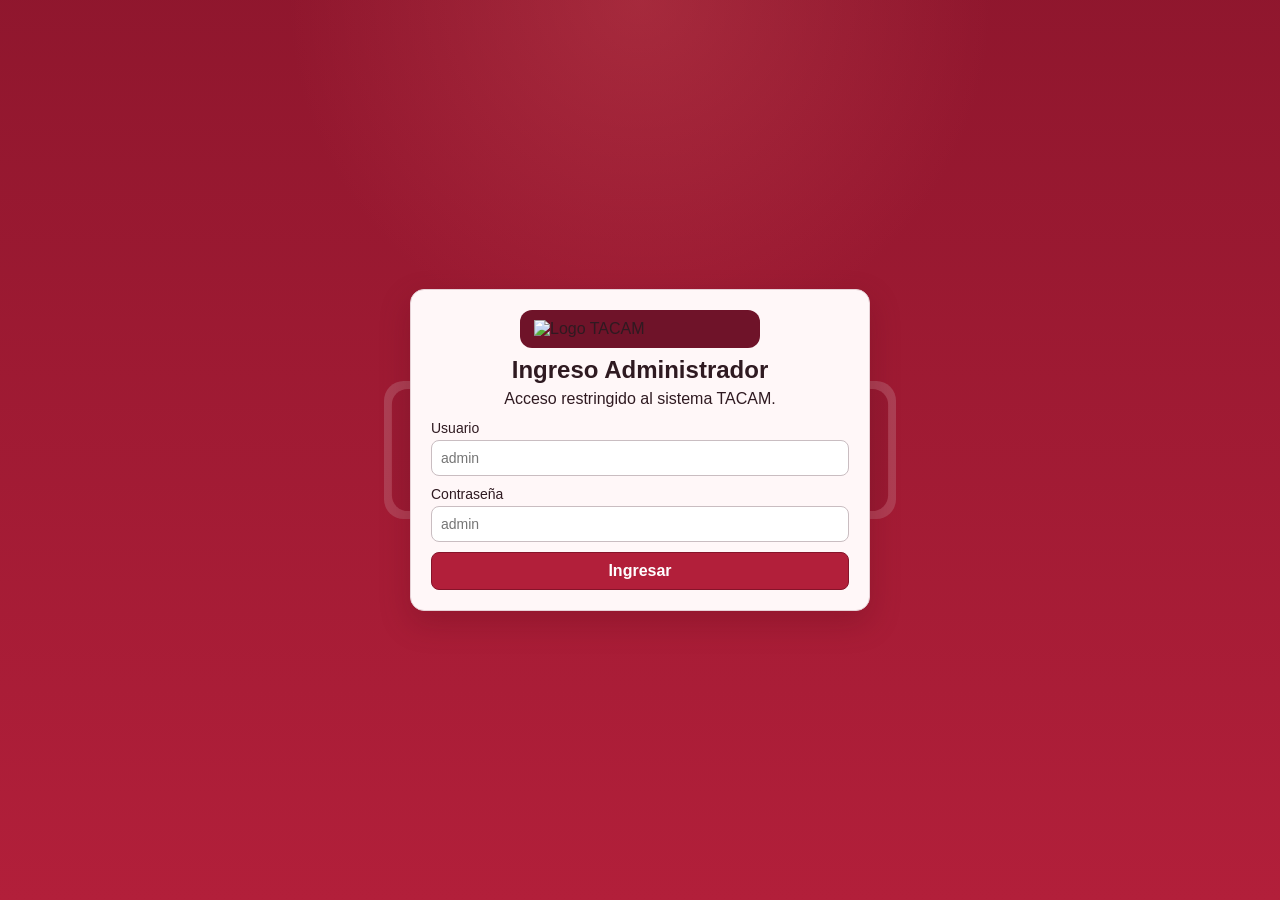
==== commit 1121d9ca: "Rename kserrano user config and add time-based user greeting" ====
--- a/index.html
+++ b/index.html
@@ -32,6 +32,7 @@
       <div>
         <h1 class="brand-title white"><span>Sistema de Reservas</span></h1>
         <p>Reserva de personas para atención en oficina de abogados</p>
+        <p id="user-greeting" class="user-greeting" aria-live="polite"></p>
         <span class="version-badge">Versión 4</span>
       </div>
       <div class="header-clock" aria-live="polite">
@@ -59,8 +60,8 @@
         <form id="client-form" class="grid">
           <label>Nombre de la persona <input name="name" required /></label>
           <label>RUT <input name="rut" required placeholder="12.345.678-9" maxlength="12" /></label>
-          <label>Teléfono <input name="phone" placeholder="+56912345678" maxlength="12" /></label>
-          <label>Correo <input name="email" type="email" placeholder="contacto@correo.com" /></label>
+          <label>Teléfono <input name="phone" required placeholder="+56912345678" maxlength="12" /></label>
+          <label>Correo <input name="email" type="email" required placeholder="contacto@correo.com" /></label>
           <label class="full">Dirección <input name="address" required placeholder="Calle, número, comuna..." /></label>
           <label>Situación
             <select name="imputadoStatus" required>
@@ -94,7 +95,6 @@
             <tbody id="clients-body"></tbody>
           </table>
         </div>
-        <button id="clients-show-more" type="button" class="switch-btn" hidden>Mostrar más</button>
 
         <h3>2) Agendar desde contactos guardados</h3>
         <form id="booking-form" class="grid">
@@ -131,7 +131,7 @@
           <label>Materia
             <select name="matter" required>
               <option value="">Seleccione materia</option>
-              <option value="Familia">Familia</option>
+              <option value="Familiar">Familiar</option>
               <option value="Penal">Penal</option>
               <option value="Policía local">Policía local</option>
             </select>
@@ -190,8 +190,8 @@
           </label>
           <label>Nombre <input name="name" required /></label>
           <label>RUT <input name="rut" required maxlength="12" /></label>
-          <label>Teléfono <input name="phone" maxlength="12" /></label>
-          <label>Correo <input name="email" type="email" /></label>
+          <label>Teléfono <input name="phone" required maxlength="12" /></label>
+          <label>Correo <input name="email" type="email" required /></label>
           <label class="full">Dirección <input name="address" required /></label>
           <label>Situación
             <select name="imputadoStatus" required>
@@ -227,7 +227,6 @@
             </select>
           </label>
           <button type="submit">Guardar cambios contacto</button>
-          <button id="delete-client-btn" type="button" class="switch-btn">Borrar contacto</button>
         </form>
       </section>
 
@@ -235,9 +234,6 @@
         <h2>Contratos / No contratados</h2>
         <p class="muted">WhatsApp de notificación TACAM: <strong>+56987591312</strong></p>
         <h3>No contratados</h3>
-        <div class="report-actions">
-          <button id="remarketing-email-all" type="button">Enviar correo a todos</button>
-        </div>
         <div class="table-wrap">
           <table>
             <thead><tr><th>Fecha creación</th><th>Persona</th><th>Representante</th><th>Materia</th><th>Teléfono</th><th>Cita</th><th>Abogado</th><th>Estado</th><th>Gestión</th><th>Remarketing</th></tr></thead>
@@ -296,6 +292,14 @@
             <input id="prison-month" type="month" />
           </label>
         </div>
+        <div class="grid">
+          <label class="full" hidden>Correo Gendarmería 1
+            <input id="gendarmeria-email" type="email" readonly />
+          </label>
+          <label class="full" hidden>Correo Gendarmería 2
+            <input id="gendarmeria-email-2" type="email" readonly />
+          </label>
+        </div>
         <form id="prison-booking-form" class="grid">
           <label class="full">Buscar contacto
             <input id="prison-client-search" autocomplete="off" placeholder="Buscar por nombre, RUT, teléfono o módulo..." />
@@ -327,33 +331,21 @@
         </form>
         <div id="prison-calendar-legend" class="calendar-legend"></div>
         <div id="prison-calendar" class="calendar"></div>
-        <div id="prison-visited-section">
-          <h3>Contactos visitados</h3>
-          <div class="table-wrap">
-            <table>
-              <thead><tr><th>Abogada</th><th>Persona</th><th>Fecha</th><th>Hora</th><th>Estado</th><th>Asistencia</th><th>Duración visita</th><th>Recordatorios</th></tr></thead>
-              <tbody id="prison-visits-body"></tbody>
-            </table>
-          </div>
+        <h3>Contactos visitados</h3>
+        <div class="table-wrap">
+          <table>
+            <thead><tr><th>Abogada</th><th>Persona</th><th>Fecha</th><th>Hora</th><th>Estado</th><th>Asistencia</th><th>Check-in asistente</th><th>Recordatorios</th></tr></thead>
+            <tbody id="prison-visits-body"></tbody>
+          </table>
         </div>
 
         <div class="gendarmeria-banner">
           <strong>Envío manual a Gendarmería</strong>
-          <p class="muted">Se listan automáticamente las personas con visita para mañana. Puedes seleccionar una o varias para enviar manualmente.</p>
-          <div class="gendarmeria-recipients">
-            <p class="muted">Selecciona correos institucionales para este envío:</p>
-            <label><input type="checkbox" data-gendarmeria-recipient value="Omar.sepulveda@gendarmeria.cl" checked /> Omar.sepulveda@gendarmeria.cl (Cárcel Hombre)</label>
-            <label><input type="checkbox" data-gendarmeria-recipient value="tije.cpfantofagasta@gendarmeria.cl" checked /> tije.cpfantofagasta@gendarmeria.cl (Cárcel Mujeres)</label>
-            <label><input type="checkbox" data-gendarmeria-recipient value="claudia.lizama@gendarmeria.cl" checked /> claudia.lizama@gendarmeria.cl (Cárcel Mujeres)</label>
-            <label class="full">Correo de prueba (opcional)
-              <input id="gendarmeria-test-email" type="email" placeholder="nombre@dominio.com" autocomplete="email" />
-            </label>
-          </div>
+          <p class="muted">Selecciona una o varias internas para unirlas en un solo correo.</p>
           <label class="full">Visitas seleccionables
             <select id="gendarmeria-visit-select" multiple size="7"></select>
           </label>
           <div class="gendarmeria-banner-actions">
-            <button id="preview-gendarmeria-email" type="button" class="switch-btn">Previsualizar correo</button>
             <button id="send-gendarmeria-email" type="button">Enviar a Gendarmería</button>
           </div>
         </div>
@@ -415,8 +407,7 @@
           </fieldset>
           <button type="submit">Crear / Actualizar perfil</button>
         </form>
-        <div id="profile-list"></div>
-        <button id="profile-show-more" type="button" class="switch-btn" hidden>Mostrar todos</button>
+        <div id="profile-list" class="profile-grid"></div>
       </section>
 
       <section class="card module-panel" data-module-panel="reports">
@@ -430,8 +421,14 @@
 
         <div class="report-grid">
           <article class="report-card">
-            <h3>Ranking de visitas a la cárcel por abogada</h3>
-            <div id="prison-lawyer-ranking" class="ranking-list-card"></div>
+            <h3>General por estado</h3>
+            <canvas id="general-stats-chart" width="1200" height="420"></canvas>
+            <button type="button" class="print-chart-btn" data-print-chart="general-stats-chart">Imprimir gráfico</button>
+          </article>
+          <article class="report-card">
+            <h3>Atenciones por abogada</h3>
+            <canvas id="lawyer-stats-chart" width="1200" height="420"></canvas>
+            <button type="button" class="print-chart-btn" data-print-chart="lawyer-stats-chart">Imprimir gráfico</button>
           </article>
           <article class="report-card">
             <h3>Visitas a la Cárcel por abogada</h3>
@@ -439,6 +436,11 @@
             <button type="button" class="print-chart-btn" data-print-chart="prison-stats-chart">Imprimir gráfico</button>
           </article>
           <article class="report-card">
+            <h3>Ranking de abogadas</h3>
+            <canvas id="lawyer-ranking-chart" width="1200" height="420"></canvas>
+            <button type="button" class="print-chart-btn" data-print-chart="lawyer-ranking-chart">Imprimir gráfico</button>
+          </article>
+          <article class="report-card">
             <h3>Visitas por interna (abogada seleccionada)</h3>
             <canvas id="prison-person-chart" width="1200" height="420"></canvas>
             <button type="button" class="print-chart-btn" data-print-chart="prison-person-chart">Imprimir gráfico</button>
@@ -466,12 +468,5 @@
   <script src="app.js"></script>
   <script src="register-sw.js"></script>
   <div id="toast" class="toast" hidden aria-live="polite"></div>
-  <div id="save-popup" class="save-popup" hidden aria-live="polite" aria-atomic="true">
-    <div class="save-popup-card">
-      <strong>✅ Guardado</strong>
-      <p id="save-popup-message">Datos guardados correctamente.</p>
-      <button id="save-popup-ok" type="button" class="switch-btn primary">OK</button>
-    </div>
-  </div>
 </body>
 </html>
--- a/styles.css
+++ b/styles.css
@@ -1,504 +1,97 @@
-:root {
-  --bg: #F4F6F8;
-  --surface: #FFFFFF;
-  --text: #1F2937;
-  --text-soft: #6B7280;
-  --line: #E5E7EB;
-  --accent: #B32025;
-  --success: #16A34A;
-  --warning: #D97706;
-  --danger: #DC2626;
-  --sidebar: #111827;
-  --sidebar-soft: #374151;
-  --shadow-sm: 0 2px 8px rgba(15, 23, 42, .05);
-  --shadow-md: 0 8px 20px rgba(15, 23, 42, .08);
-}
+:root { --wine:#b21f3a; --wine-dark:#86142a; --bg:#fbf0f2; --surface:#fff; --line:#e6d1d6; --accent-red:#d63a55; }
+*{box-sizing:border-box} [hidden]{display:none !important} body{margin:0;font-family:Arial,sans-serif;background:var(--bg);color:#2f1a21}
+.topbar{background:linear-gradient(135deg,#c92d4d,var(--wine) 58%,var(--wine-dark));color:#fff;padding:14px;display:flex;gap:12px;align-items:center}
+.topbar img{width:170px}.topbar h1{margin:0}.topbar p{margin:4px 0 0}
+.brand-title{display:flex;align-items:center;gap:10px}
+.brand-title img{height:32px;width:auto;display:block}
+.brand-title.white img{height:36px}
+.brand-title span{display:block}
+.version-badge{display:inline-block;margin-top:8px;padding:4px 10px;border-radius:999px;background:#fff1f4;color:var(--wine-dark);font-size:12px;font-weight:700;border:1px solid rgba(255,255,255,.28)}
+.user-greeting{margin:6px 0 0;font-weight:700;font-size:14px;color:#ffe7ee}
+.header-clock{margin-left:auto;display:flex;flex-direction:column;align-items:flex-end;gap:2px;text-align:right}
+.header-clock small{font-size:11px;opacity:.9}
+.header-clock strong{font-size:20px;letter-spacing:.5px}
 
-* { box-sizing: border-box; }
-[hidden] { display: none !important; }
+.login-screen{position:fixed;inset:0;z-index:1000;min-height:100vh;display:grid;place-items:center;padding:16px;background:radial-gradient(circle at top,rgba(255,120,120,.20),transparent 32%),linear-gradient(rgba(134,20,42,.78),rgba(178,31,58,.9)),url('assets/logo-color.svg') center/40% no-repeat,#b21f3a}
+.login-panel{width:min(460px,100%);background:#fff7f8;border:1px solid var(--line);border-radius:14px;padding:20px;box-shadow:0 12px 30px rgba(92,10,24,.28)}
+.login-panel img{width:160px;display:block;margin:0 auto 8px}
+.login-panel h2{margin:0 0 6px;text-align:center;justify-content:center}
+.login-panel p{margin:0 0 12px;text-align:center}
+.login-error{color:#a0002a;font-weight:700}
 
-body {
-  margin: 0;
-  font-family: "Avenir Next", "Segoe UI", Inter, Roboto, Arial, sans-serif;
-  color: var(--text);
-  background: var(--bg);
-}
+main{max-width:1100px;margin:16px auto;padding:0 12px 24px}
+.module-tabs{display:flex;flex-wrap:wrap;gap:6px;margin-bottom:12px;padding:6px;border:1px solid #e6d1d6;border-radius:999px;background:#fff}
+.module-tab{background:transparent;color:var(--wine-dark);border:1px solid transparent;font-weight:700;border-radius:999px;transition:all .2s ease}
+.module-tab.active{background:linear-gradient(135deg,var(--accent-red),var(--wine));color:#fff;border-color:var(--wine-dark);box-shadow:0 2px 6px rgba(134,20,42,.22)}
+.module-panel{display:none}
+.module-panel.active{display:block}
+.sync-indicator{margin-top:4px;padding:3px 8px;border-radius:999px;background:#ffffff24;color:#fff;font-size:11px;font-weight:700}
+.sync-indicator.ok{background:#2a9d8f}
+.sync-indicator.syncing{background:#f4a261;color:#3a1f08}
+.sync-indicator.error{background:#d63a55}
+.card{background:var(--surface);border:1px solid var(--line);border-radius:10px;padding:14px;margin-bottom:12px}
+h2{margin:0 0 10px}
+.grid{display:grid;grid-template-columns:repeat(auto-fit,minmax(220px,1fr));gap:10px}
+label{display:flex;flex-direction:column;gap:4px;font-size:14px}.full{grid-column:1/-1}
+input,textarea,select,button{font:inherit;padding:9px;border-radius:8px;border:1px solid #c9bdc1}
+button{background:var(--wine);color:#fff;border-color:var(--wine-dark);cursor:pointer;font-weight:700}
+.table-wrap{overflow:auto} table{width:100%;border-collapse:collapse} th,td{padding:8px;border-bottom:1px solid #eee;text-align:left;font-size:14px;vertical-align:top}
+.badge{font-size:12px;font-weight:700;padding:3px 8px;border-radius:999px;display:inline-block;background:#eee}
+.badge.nueva{background:#f5d3dc}.badge.confirmada{background:#ead8fa}.badge.atendida{background:#ceefd8}.badge.cancelada{background:#ffd1d1}
+.lawyer-grid,.profile-grid{margin-top:12px;display:grid;grid-template-columns:repeat(auto-fit,minmax(260px,1fr));gap:10px}
+.lawyer-card,.profile-card{border:1px solid #eadce2;border-radius:10px;background:#fff8fb;padding:10px;display:flex;gap:10px;align-items:center}
+.lawyer-card img{width:74px;height:74px;border-radius:10px;object-fit:cover;border:1px solid #d8c7ce}
+.lawyer-card-content{display:grid;gap:6px;min-width:0}
+.lawyer-card-content h3{margin:0;color:#6f1329;font-size:16px}
+.lawyer-info{display:grid;gap:4px;background:#fff;padding:8px;border:1px solid #eddfe4;border-radius:8px}
+.lawyer-info p{margin:0;font-size:12px;color:#4b2832;line-height:1.35}
+.lawyer-stats,.profile-perms{margin:8px 0 0;padding-left:18px;color:#5a313d;font-size:13px;display:grid;gap:2px}
+.permissions-box{border:1px solid #d9c8ce;border-radius:8px;padding:10px;display:grid;grid-template-columns:repeat(auto-fit,minmax(180px,1fr));gap:8px}
+.permissions-box label{flex-direction:row;align-items:center;gap:6px}
+.calendar-controls{display:grid;grid-template-columns:repeat(auto-fit,minmax(180px,1fr));gap:10px;align-items:end;margin-bottom:10px}
+.checkbox-inline{flex-direction:row;align-items:center;gap:8px;font-size:13px;font-weight:700;color:#5a313d}
+.consent-box{padding:10px 12px;border:1px solid #eadce2;border-radius:10px;background:#fff8fb}
+.search-results{display:grid;gap:6px;margin-top:-4px}
+.search-result-item{padding:8px 10px;border:1px solid #7a1230;border-radius:8px;background:#8f203a;color:#fff;cursor:pointer;font-size:13px;text-align:left}
+.search-result-item:hover{background:#6f1329}
+.section-heading{display:flex;justify-content:space-between;align-items:end;gap:12px;flex-wrap:wrap;margin-bottom:10px}
+.section-heading h3{margin:0 0 4px}
+button:disabled{cursor:not-allowed;opacity:.7}
+.calendar-legend{display:flex;flex-wrap:wrap;gap:8px;margin:10px 0}
+.legend-item{display:inline-flex;align-items:center;gap:6px;padding:5px 8px;border:1px solid #eadce2;border-radius:999px;background:#fff8fb;font-size:12px}
+.legend-dot{width:10px;height:10px;border-radius:50%}
+.calendar{display:grid;grid-template-columns:repeat(7,minmax(0,1fr));border:1px solid #eadce2;border-radius:10px;overflow:hidden;background:#fff;margin-bottom:12px}
+.calendar-head{padding:8px;background:#f6e9ee;color:#6f1329;font-size:12px;font-weight:700;text-align:center;border-bottom:1px solid #eadce2}
+.calendar-day{min-height:120px;padding:6px;border-right:1px solid #f1e8eb;border-bottom:1px solid #f1e8eb;background:#fff}
+.calendar-day.drag-over{background:#efe2e8;outline:2px dashed #8f203a;outline-offset:-2px}
+.calendar-day:nth-child(7n){border-right:0}
+.calendar-day.muted{background:#faf7f8}
+.day-number{font-size:12px;font-weight:700;color:#6f1329;margin-bottom:6px}
+.calendar-event{display:block;font-size:11px;line-height:1.25;padding:4px 5px;border-radius:6px;background:#fff;border-left:4px solid var(--event-color,#8f203a);margin-bottom:5px;box-shadow:0 1px 0 rgba(0,0,0,.04);cursor:grab}
+.calendar-event:active{cursor:grabbing}
+.calendar-empty{grid-column:1/-1;padding:14px;text-align:center;color:#6f1329}
+.report-grid{display:block;margin-top:10px}
+.report-grid .report-card{width:100%;margin-bottom:12px}
+.report-grid .report-card:last-child{margin-bottom:0}
+.report-card{border:1px solid #eadce2;border-radius:10px;background:#fff;padding:12px}
+.report-card h3{margin:0 0 8px}
+.report-card canvas{width:100%;min-height:360px;display:block;background:#fff8fb;border:1px solid #f0e4e8;border-radius:8px}
+.print-chart-btn{margin-top:10px}
+.report-actions{display:flex;flex-wrap:wrap;gap:8px;margin-top:12px}
+.muted{color:#6f1329}.footer-sign{margin-top:10px;color:#6f1329;font-size:14px;display:flex;align-items:center;gap:8px}.footer-sign img{width:120px}
+@media (max-width:768px){.topbar{flex-direction:column;align-items:flex-start}.topbar img{width:140px}.header-clock{margin-left:0;align-items:flex-start}.grid{grid-template-columns:1fr}.calendar{grid-template-columns:repeat(2,minmax(0,1fr))}.calendar-head{display:none}.calendar-day{min-height:90px}.footer-sign{flex-direction:column;align-items:flex-start}}
 
-/* ===== Login ===== */
-.login-screen {
-  position: fixed;
-  inset: 0;
-  z-index: 1000;
-  display: grid;
-  place-items: center;
-  padding: 24px;
-  background: radial-gradient(circle at top right, rgba(179,32,37,.18), transparent 35%), linear-gradient(135deg, #8F1A1E, #1F2937 65%);
-}
-
-.login-panel {
-  width: min(470px, 100%);
-  min-height: auto;
-  display: block;
-  border: 1px solid var(--line);
-  border-top: 12px solid var(--accent);
-  border-radius: 16px;
-  background: rgba(255,255,255,.97);
-  box-shadow: 0 24px 56px rgba(0,0,0,.26);
-  padding: 28px 24px;
-}
-
-.login-panel img {
-  width: 210px;
-  display: block;
-  margin: 0 auto 14px;
-  background: var(--accent);
-  border-radius: 10px;
-  padding: 10px 14px;
-}
-
-.login-panel h2,
-.login-panel p { text-align: center; margin: 0; }
-.login-panel h2 { margin-bottom: 8px; font-size: 28px; letter-spacing: -.02em; }
-.login-panel p { color: var(--text-soft); margin-bottom: 20px; font-size: 14px; }
-.login-error { color: var(--danger); font-weight: 700; }
-
-/* ===== App Shell ===== */
-#app-shell { min-height: 100vh; }
-
-.topbar {
-  margin-left: 240px;
-  padding: 14px 20px;
-  display: flex;
-  align-items: center;
-  gap: 12px;
-  background: var(--surface);
-  border-bottom: 1px solid var(--line);
-  box-shadow: var(--shadow-sm);
-}
-
-.topbar img {
-  display: none;
-}
-
-.topbar h1 { margin: 0; font-size: 20px; font-weight: 700; }
-.topbar p { margin: 4px 0 0; color: var(--text-soft); font-size: 13px; }
-
-.brand-title { display: flex; align-items: center; gap: 0; }
-.brand-title span { display: block; }
-.brand-title img { height: 32px; width: auto; }
-
-.version-badge {
-  display: inline-block;
-  margin-top: 8px;
-  padding: 4px 10px;
-  border-radius: 999px;
-  border: 1px solid var(--line);
-  background: #F9FAFB;
-  color: #4B5563;
-  font-size: 11px;
-  font-weight: 700;
-}
-
-.header-clock { margin-left: auto; display: flex; flex-direction: column; align-items: flex-end; gap: 2px; }
-.header-clock small { font-size: 11px; color: var(--text-soft); }
-.header-clock strong { font-size: 19px; color: var(--text); }
-
-.sync-indicator {
-  margin-top: 4px;
-  padding: 3px 8px;
-  border-radius: 999px;
-  font-size: 11px;
-  font-weight: 700;
-  background: #EEF2F7;
-  color: #374151;
-}
-.sync-indicator.ok { background: #DCFCE7; color: #166534; }
-.sync-indicator.syncing { background: #FEF3C7; color: #92400E; }
-.sync-indicator.error { background: #FEE2E2; color: #991B1B; }
-
-main {
-  margin: 0;
-  padding: 24px 26px 28px 272px;
-}
-
-/* ===== Sidebar ===== */
-.module-tabs {
-  position: fixed;
-  left: 0;
-  top: 0;
-  bottom: 0;
-  width: 240px;
-  overflow: auto;
-  padding: 86px 10px 14px;
-  display: grid;
-  align-content: start;
-  gap: 8px;
-  background: var(--sidebar);
-  border-right: 1px solid rgba(255,255,255,.08);
-}
-
-.module-tabs::before {
-  content: "TACAM\ASISTEMA LEGAL";
-  white-space: pre;
-  margin: -68px 4px 12px;
-  padding: 74px 12px 10px;
-  border-radius: 10px;
-  color: #F9FAFB;
-  border: 1px solid rgba(255,255,255,.14);
-  background-color: rgba(255,255,255,.02);
-  background-image: url('https://tacam.cl/wp-content/uploads/2023/11/logo-tacam-1-registrad-blancoo_.png');
-  background-repeat: no-repeat;
-  background-size: 120px auto;
-  background-position: 10px 10px;
-  font-size: 14px;
-  font-weight: 700;
-  line-height: 1.25;
-}
-
-.module-tab {
-  text-align: left;
-  border: 1px solid transparent;
-  background: transparent;
-  color: #D1D5DB;
-  border-radius: 10px;
-  padding: 10px 11px;
-  font-weight: 600;
-  font-size: 14px;
-}
-.module-tab:hover { background: rgba(255,255,255,.06); }
-.module-tab.active {
-  color: #fff;
-  background: rgba(179, 32, 37, .18);
-  border-color: rgba(179, 32, 37, .45);
-}
-
-.module-panel { display: none; }
-.module-panel.active {
-  display: grid;
-  gap: 14px;
-  align-content: start;
-}
-
-/* ===== Content ===== */
-.card {
-  background: var(--surface);
-  border: 1px solid var(--line);
-  border-radius: 14px;
-  padding: 22px;
-  margin-bottom: 0;
-  box-shadow: var(--shadow-sm);
-}
-
-h2 { margin: 0 0 12px; font-size: clamp(30px, 2.2vw, 36px); line-height: 1.15; letter-spacing: -.02em; }
-h3 { margin-top: 6px; letter-spacing: -.01em; font-size: 24px; }
-
-.section-heading {
-  display: flex;
-  justify-content: space-between;
-  align-items: end;
-  gap: 12px;
-  flex-wrap: wrap;
-  margin-bottom: 12px;
-}
-
-.grid { display: grid; grid-template-columns: repeat(auto-fit, minmax(220px, 1fr)); gap: 12px; }
-.full { grid-column: 1 / -1; }
-
-label {
-  display: flex;
-  flex-direction: column;
-  gap: 5px;
-  font-size: 13px;
-  color: #4B5563;
-  font-weight: 600;
-}
-
-input, textarea, select, button {
-  font: inherit;
-  border: 1px solid #D1D5DB;
-  border-radius: 10px;
-  background: #fff;
-  color: #111827;
-  padding: 11px 13px;
-}
-
-input, select { min-height: 44px; }
-
-input:focus, textarea:focus, select:focus {
-  outline: none;
-  border-color: #9CA3AF;
-  box-shadow: 0 0 0 3px rgba(156,163,175,.2);
-}
-
-button {
-  cursor: pointer;
-  font-weight: 700;
-  background: var(--accent);
-  border-color: var(--accent);
-  color: #fff;
-  transition: transform .12s ease, box-shadow .18s ease, background .18s ease;
-  box-shadow: 0 2px 8px rgba(179,32,37,.18);
-}
-button:hover { background: #991B1F; border-color: #991B1F; transform: translateY(-1px); box-shadow: 0 8px 16px rgba(179,32,37,.20); }
-button:disabled { opacity: .7; cursor: not-allowed; }
-
-.switch-btn {
-  border-radius: 999px;
-  padding: 6px 10px;
-  font-size: 12px;
-  margin: 2px;
-  background: #fff;
-  color: #374151;
-  border: 1px solid #D1D5DB;
-}
-.switch-btn:hover { background: #F9FAFB; }
-.switch-btn.primary { background: var(--accent); border-color: var(--accent); color: #fff; }
-
-.checkbox-inline { flex-direction: row; align-items: center; gap: 8px; font-size: 13px; color: #334155; }
-.consent-box { background: #F9FAFB; border: 1px solid var(--line); border-radius: 10px; padding: 10px 12px; }
-
-/* ===== Table ===== */
-.table-wrap {
-  overflow: auto;
-  border: 1px solid var(--line);
-  border-radius: 12px;
-  background: #fff;
-}
-
-table { width: 100%; border-collapse: collapse; }
-th, td {
-  padding: 12px 11px;
-  border-bottom: 1px solid #F1F5F9;
-  text-align: left;
-  font-size: 13px;
-  vertical-align: top;
-}
-
-tbody tr:hover { background: #FAFBFC; }
-
-th {
-  background: #F9FAFB;
-  color: #4B5563;
-  font-weight: 700;
-  position: sticky;
-  top: 0;
-  z-index: 1;
-}
-
-.badge { font-size: 12px; font-weight: 700; padding: 4px 9px; border-radius: 999px; display: inline-block; }
-.badge.nueva { background: #FEE2E2; color: #9F1239; }
-.badge.confirmada { background: #FEF3C7; color: #92400E; }
-.badge.atendida { background: #DCFCE7; color: #166534; }
-.badge.cancelada { background: #E5E7EB; color: #374151; }
-
-/* ===== Cards / lists ===== */
-.lawyer-grid { margin-top: 12px; display: grid; grid-template-columns: repeat(auto-fit, minmax(260px, 1fr)); gap: 12px; }
-.lawyer-card {
-  border: 1px solid var(--line);
-  border-radius: 12px;
-  background: #FCFCFD;
-  padding: 10px;
-  display: flex;
-  gap: 10px;
-  align-items: center;
-}
-.lawyer-card img { width: 74px; height: 74px; border-radius: 10px; object-fit: cover; border: 1px solid #E2E8F0; }
-.lawyer-card-content { display: grid; gap: 6px; min-width: 0; }
-.lawyer-card-content h3 { margin: 0; color: #1E293B; font-size: 16px; }
-.lawyer-info { display: grid; gap: 4px; background: #fff; padding: 8px; border: 1px solid #E2E8F0; border-radius: 8px; }
-.lawyer-info p { margin: 0; font-size: 12px; color: #4B5563; line-height: 1.35; }
-.lawyer-stats { margin: 8px 0 0; padding-left: 18px; color: #4B5563; font-size: 13px; display: grid; gap: 2px; }
-
-#profile-list { margin-top: 12px; }
-.profile-simple-list { margin: 0; padding-left: 18px; display: grid; gap: 8px; color: #374151; font-size: 14px; }
-.profile-simple-list li { line-height: 1.35; }
-#profile-show-more { margin-top: 8px; }
-
-.permissions-box {
-  border: 1px solid #E2E8F0;
-  border-radius: 10px;
-  padding: 10px;
-  display: grid;
-  grid-template-columns: repeat(auto-fit, minmax(180px, 1fr));
-  gap: 8px;
-  background: #fff;
-}
-.permissions-box label { flex-direction: row; align-items: center; gap: 6px; }
-
-.search-results { display: grid; gap: 6px; margin-top: -4px; }
-.search-result-item {
-  padding: 9px 10px;
-  border: 1px solid #CBD5E1;
-  border-radius: 8px;
-  background: #fff;
-  color: #0F172A;
-  cursor: pointer;
-  font-size: 13px;
-  text-align: left;
-}
-.search-result-item:hover { background: #F9FAFB; }
-
-/* ===== Calendar / reports ===== */
-.calendar-controls { display: grid; grid-template-columns: repeat(auto-fit, minmax(180px, 1fr)); gap: 10px; align-items: end; margin-bottom: 10px; }
-.calendar-legend { display: flex; flex-wrap: wrap; gap: 8px; margin: 10px 0; }
-.legend-item { display: inline-flex; align-items: center; gap: 6px; padding: 5px 8px; border: 1px solid #E2E8F0; border-radius: 999px; background: #fff; font-size: 12px; }
-.legend-dot { width: 10px; height: 10px; border-radius: 50%; }
-
-.calendar {
-  display: grid;
-  grid-template-columns: repeat(7, minmax(0, 1fr));
-  border: 1px solid #E2E8F0;
-  border-radius: 12px;
-  overflow: hidden;
-  background: #fff;
-  margin-bottom: 12px;
-}
-.calendar-head { padding: 8px; background: #F9FAFB; color: #4B5563; font-size: 12px; font-weight: 700; text-align: center; border-bottom: 1px solid #E2E8F0; }
-.calendar-day { min-height: 120px; padding: 6px; border-right: 1px solid #F1F5F9; border-bottom: 1px solid #F1F5F9; background: #fff; }
-.calendar-day.drag-over { background: #FEE2E2; outline: 1px dashed var(--accent); outline-offset: -1px; }
-.calendar-day:nth-child(7n) { border-right: 0; }
-.calendar-day.muted { background: #FAFAFA; }
-.day-number { font-size: 12px; font-weight: 700; color: #374151; margin-bottom: 6px; }
-.calendar-event {
-  display: block;
-  font-size: 11px;
-  line-height: 1.25;
-  padding: 4px 5px;
-  border-radius: 6px;
-  background: #fff;
-  border-left: 3px solid var(--accent);
-  margin-bottom: 5px;
-  box-shadow: none;
-  cursor: grab;
-}
-.calendar-event:active { cursor: grabbing; }
-.calendar-empty { grid-column: 1/-1; padding: 14px; text-align: center; color: var(--text-soft); }
-
-.report-grid { display: block; margin-top: 10px; }
-.report-grid .report-card { width: 100%; margin-bottom: 12px; }
-.report-grid .report-card:last-child { margin-bottom: 0; }
-.report-card { border: 1px solid #E2E8F0; border-radius: 12px; background: #fff; padding: 12px; }
-.report-card h3 { margin: 0 0 8px; }
-.report-card canvas { width: 100%; min-height: 360px; display: block; background: #FCFCFD; border: 1px solid #E2E8F0; border-radius: 8px; }
-.print-chart-btn { margin-top: 10px; }
-
-.ranking-list-card { display: flex; flex-direction: column; gap: 14px; background: #FCFCFD; border: 1px solid #E2E8F0; border-radius: 12px; padding: 14px; }
-.ranking-row { display: grid; grid-template-columns: 36px 1fr auto; gap: 10px; align-items: center; }
-.ranking-position { font-weight: 700; font-size: 26px; color: #6B7280; text-align: center; }
-.ranking-main { display: flex; flex-direction: column; gap: 8px; }
-.ranking-name { font-weight: 700; font-size: 20px; color: #1F2937; }
-.ranking-track { height: 14px; border-radius: 999px; background: #E5E7EB; overflow: hidden; }
-.ranking-fill { height: 100%; border-radius: 999px; }
-.ranking-fill.high { background: #16A34A; }
-.ranking-fill.mid { background: #D97706; }
-.ranking-fill.low { background: #DC2626; }
-.ranking-badge { min-width: 42px; padding: 6px 10px; border-radius: 999px; font-weight: 700; text-align: center; font-size: 18px; }
-.ranking-badge.high { color: #166534; background: #DCFCE7; border: 1px solid #BBF7D0; }
-.ranking-badge.mid { color: #92400E; background: #FEF3C7; border: 1px solid #FDE68A; }
-.ranking-badge.low { color: #991B1B; background: #FEE2E2; border: 1px solid #FECACA; }
-
-.report-actions { display: flex; flex-wrap: wrap; gap: 8px; margin-top: 12px; }
-.muted { color: var(--text-soft); }
-.footer-sign { margin-top: 10px; color: #4B5563; font-size: 14px; display: flex; align-items: center; gap: 8px; }
-.footer-sign img { width: 120px; }
-
-.toast {
-  position: fixed;
-  right: 14px;
-  bottom: 14px;
-  z-index: 3000;
-  background: var(--success);
-  color: #fff;
-  padding: 10px 14px;
-  border-radius: 10px;
-  box-shadow: var(--shadow-md);
-  font-size: 13px;
-  max-width: min(92vw, 380px);
-  animation: tacam-toast-in .35s ease, tacam-toast-out .45s ease 1.9s forwards;
-}
-
-@keyframes tacam-toast-in {
-  from { opacity: 0; transform: translateX(18px); filter: blur(2px); }
-  to { opacity: 1; transform: translateX(0); filter: blur(0); }
-}
-
-@keyframes tacam-toast-out {
-  from { opacity: 1; transform: translateX(0); }
-  to { opacity: 0; transform: translateX(16px); }
-}
-
-.save-popup {
-  position: fixed;
-  inset: 0;
-  z-index: 10000;
-  background: rgba(15,23,42,.42);
-  display: flex;
-  align-items: center;
-  justify-content: center;
-  padding: 16px;
-}
-.save-popup-card {
-  min-width: min(92vw, 420px);
-  max-width: 520px;
-  background: #fff;
-  border-radius: 14px;
-  border: 1px solid var(--line);
-  box-shadow: var(--shadow-md);
-  padding: 20px;
-  text-align: center;
-  color: var(--text);
-}
-.save-popup-card strong { font-size: 18px; display: block; margin-bottom: 8px; }
-.save-popup-card p { margin: 0; color: #4B5563; }
-.save-popup-card button { margin-top: 14px; min-width: 120px; }
-
-.brand-logo { width: 220px; max-width: 100%; height: auto; display: block; object-fit: contain; }
-.footer-logo { width: 180px; max-width: 100%; height: auto; display: block; background: #111827; padding: 8px 12px; border-radius: 10px; }
-
-.gendarmeria-banner { margin-top: 12px; padding: 12px; border: 1px solid var(--line); border-radius: 12px; background: #FCFCFD; display: grid; gap: 10px; }
-.gendarmeria-recipients { display: grid; gap: 6px; padding: 10px; border: 1px solid #E2E8F0; border-radius: 8px; background: #fff; }
-.gendarmeria-recipients label { display: flex; align-items: center; gap: 8px; font-size: 14px; }
-.gendarmeria-banner-actions { display: grid; grid-template-columns: minmax(260px,1fr) auto; gap: 10px; align-items: end; }
-.gendarmeria-banner-actions button { white-space: nowrap; }
-
-@media (max-width: 980px) {
-  .topbar { margin-left: 0; }
-  .module-tabs {
-    position: static;
-    width: 100%;
-    padding: 12px;
-    border-right: 0;
-    margin-bottom: 12px;
-    border-radius: 12px;
-    grid-template-columns: 1fr 1fr;
-  }
-  .module-tabs::before { margin: 0 0 8px; grid-column: 1 / -1; }
-  main { padding: 12px; }
-}
-
-@media (max-width: 768px) {
-  .topbar { flex-direction: column; align-items: flex-start; }
-  .header-clock { margin-left: 0; align-items: flex-start; }
-  h2 { font-size: 28px; }
-  .grid { grid-template-columns: 1fr; }
-  .calendar { grid-template-columns: repeat(2, minmax(0,1fr)); }
-  .calendar-head { display: none; }
-  .calendar-day { min-height: 90px; }
-  .footer-sign { flex-direction: column; align-items: flex-start; }
-  .gendarmeria-banner-actions { grid-template-columns: 1fr; }
-}
+.switch-btn{border-radius:999px;padding:6px 10px;font-size:12px;margin:2px;background:#fff;color:var(--wine-dark);border:1px solid #d8c7ce}
+.switch-btn:hover{background:#fff1f4}
+.switch-btn.primary{background:linear-gradient(135deg,var(--accent-red),var(--wine));color:#fff;border-color:var(--wine-dark)}
+.toast{position:fixed;right:14px;bottom:14px;z-index:3000;background:#2a9d8f;color:#fff;padding:10px 14px;border-radius:10px;box-shadow:0 8px 20px rgba(0,0,0,.2);font-size:13px;max-width:min(92vw,380px)}
 
 
-#remarketing-email-all { min-width: 220px; }
-
-
-.inline-duration {
-  display: flex;
-  align-items: center;
-  gap: 6px;
-}
-
-.inline-duration input {
-  width: 56px;
-  min-width: 56px;
-}
+.brand-logo{width:220px;max-width:100%;height:auto;display:block;object-fit:contain}
+.footer-logo{width:180px;max-width:100%;height:auto;display:block;background:#6f1329;padding:8px 12px;border-radius:10px}
+.topbar img{width:220px;max-width:38vw;height:auto;background:#6f1329;padding:8px 12px;border-radius:12px;box-shadow:0 6px 14px rgba(0,0,0,.18)}
+.login-panel img{width:240px;display:block;margin:0 auto 8px;background:#6f1329;padding:10px 14px;border-radius:12px}
+.gendarmeria-banner{margin-top:12px;padding:12px;border:1px solid #eadce2;border-radius:10px;background:#fff8fb;display:grid;gap:10px}
+.gendarmeria-banner-actions{display:grid;grid-template-columns:minmax(260px,1fr) auto;gap:10px;align-items:end}
+.gendarmeria-banner-actions button{white-space:nowrap}
+@media (max-width: 720px){.gendarmeria-banner-actions{grid-template-columns:1fr}}
